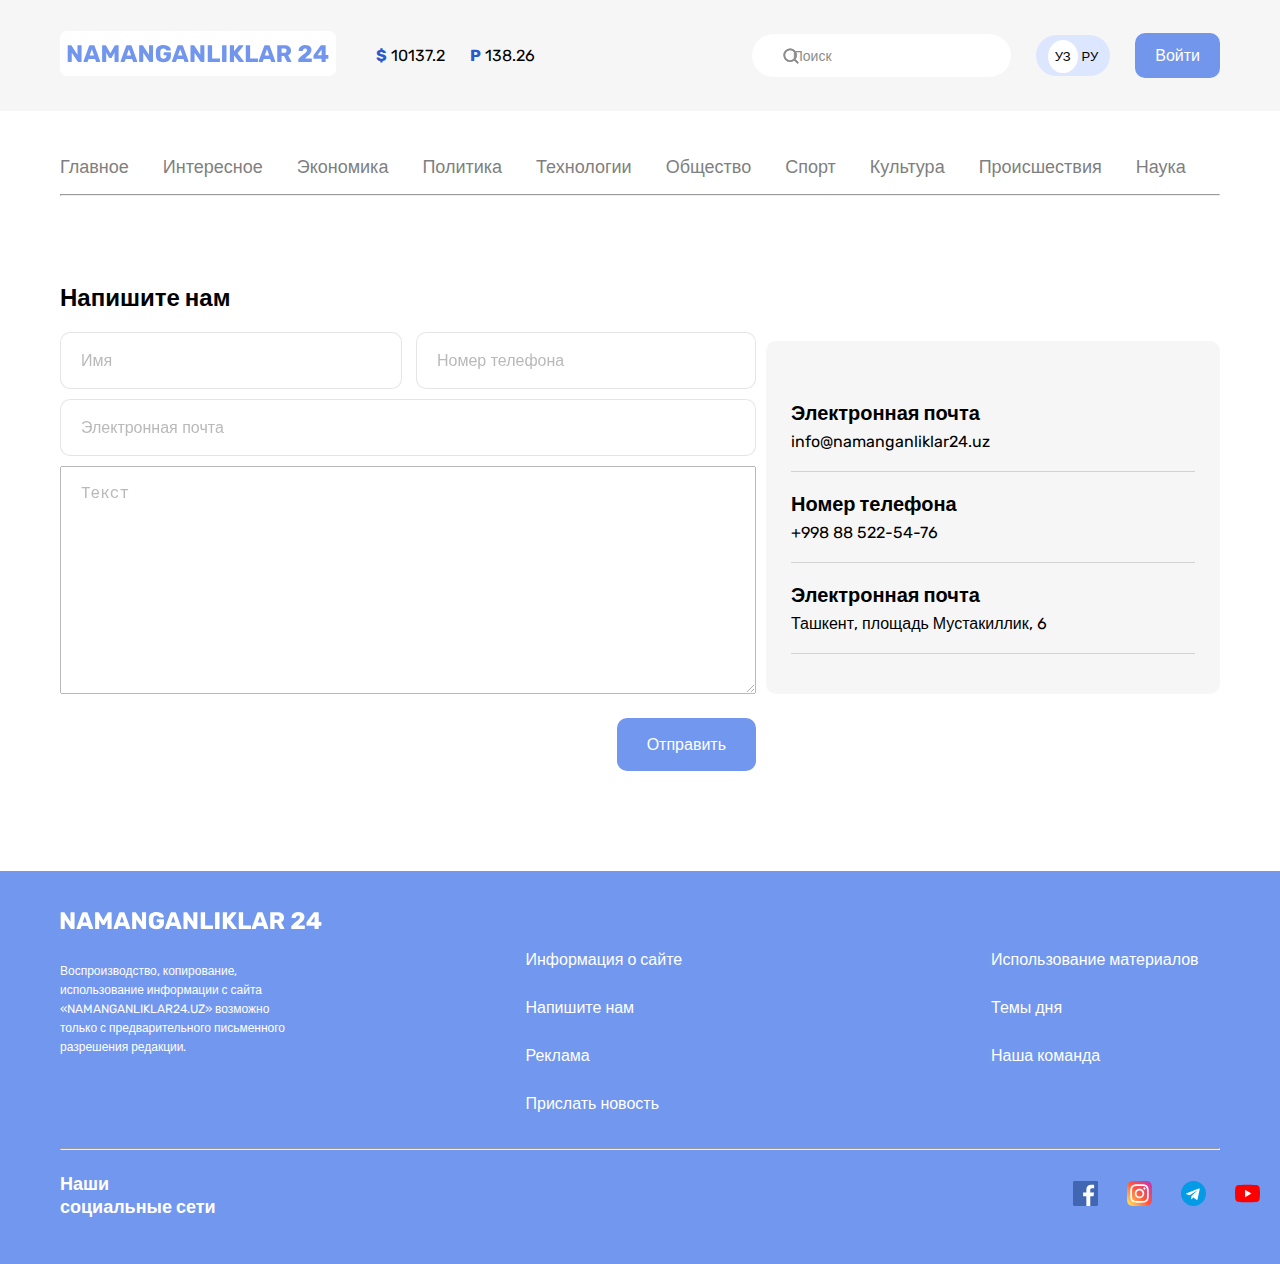
==== contact.html @ 3d121389 "add tags form" ====
<!DOCTYPE html>
<html lang="en">
<head>
    <meta charset="UTF-8">
    <meta http-equiv="X-UA-Compatible" content="IE=edge">
    <meta name="viewport" content="width=device-width, initial-scale=1.0">
    <link rel="stylesheet" href="./css/style.css">
    <title>Namanganliklar-24</title>
</head>
<body>
    <header>
        <div class="container">
            <div class="namangan-wrap">
                <div class="left-box">
                    <a class="left-link" href="./index.html"><img class="left-img" src="./imgs/NAMANGANLIKLAR 24.svg" alt="LOGO"></a>
        
                    <ul class="left-list" >
                        <li class="left-item"><span class="left-item-spn">$</span> 10137.2</li>
                        <li class="left-item2"><span class="left-item-spn">P</span> 138.26</li>
                    </ul>
                </div>
                
                <div class="right_box">
                    <form action="https://echo.htmlacademy.ru/" method="post" autocomplete="off">
                        <input class="right-inp" type="search" name="search" aria-label="to search" placeholder="Поиск">
                    </form>
                    <span class="right-links">
                        <a class="right-link1" href="#!">УЗ</a>
                        <a class="right-link" href="#!">РУ</a>
                    </span>
                    <button class="right-btn">Войти</button>
                </div>
            </div>
        </div>
    </header>
    <main>
        <section class="section-menu">
            <div class="container">
                <nav class="sec-nav">
                    <ul class="menu-list">
                        <li class="menu-item1"><a class="menu-link" href="./index.html">Главное</a></li>
                        <li class="menu-item"><a class="menu-link" href="./interesting.html">Интересное</a></li>
                        <li class="menu-item"><a class="menu-link" href="#!">Экономика</a></li>
                        <li class="menu-item"><a class="menu-link" href="#!">Политика</a></li>
                        <li class="menu-item"><a class="menu-link" href="#!">Технологии</a></li>
                        <li class="menu-item"><a class="menu-link" href="#!">Общество</a></li>
                        <li class="menu-item"><a class="menu-link" href="#!">Спорт</a></li>
                        <li class="menu-item"><a class="menu-link" href="#!">Культура</a></li>
                        <li class="menu-item"><a class="menu-link" href="#!">Происшествия</a></li>
                        <li class="menu-item"><a class="menu-link" href="#!">Наука</a></li>
                    </ul>
                </nav>
                <hr>
            </div>
        </section>

        <section class="contact">
            <div class="container">
                <div class="contact-box">
                    <form class="contact-form" action="https://echo.htmlacademy.ru/" method="post" autocomplete="off">
                        <h2 class="contact-title">Напишите нам</h2>
                        <input class="contact-inp" type="text" name="user_name" id="name" aria-label="Enter Your name" placeholder="Имя">
                        <input class="contact-inp2" type="tel" name="user_phone_number" id="tel" aria-label="Enter Your phone number" placeholder="Номер телефона">
                        <input class="contact-inp3" type="email" name="user_email" id="email" aria-label="Enter Your email" placeholder="Электронная почта">
                        <textarea class="contact-txt" name="user_commnet" id="comment" cols="30" rows="10" placeholder="Текст"></textarea>
                        <button class="form-btn" type="submit">Отправить</button>
                    </form>

                    <ul class="contact-list">
                        <li class="contact-item">
                            <h3 class="contact-title2">Электронная почта</h3>
                            <a class="contact-link" href="mailto:info@namanganliklar24.uz">info@namanganliklar24.uz</a>
                        </li>
                        <li class="contact-item">
                            <h3 class="contact-title2">Номер телефона</h3>
                            <a class="contact-link" href="tel:+998885225476">+998 88 522-54-76</a>
                        </li>
                        <li class="contact-item">
                            <address>
                                <h3 class="contact-title2">Электронная почта</h3>
                                <a class="contact-link" href="https://www.google.com/maps/place/6+%D0%9F%D0%BB%D0%BE%D1%89%D0%B0%D0%B4%D1%8C+%D0%9C%D1%83%D1%81%D1%82%D0%B0%D0%BA%D0%B8%D0%BB%D0%BB%D0%B8%D0%BA,+%D0%A2%D0%B0%D1%88%D0%BA%D0%B5%D0%BD%D1%82+100078/@41.3145639,69.2654968,17z/data=!3m1!4b1!4m5!3m4!1s0x38ae8b3d4801cfa7:0xa47963500c773c82!8m2!3d41.3145639!4d69.2654968" target="blank">Ташкент, площадь Мустакиллик, 6 </a>
                            </address>
                        </li>
                    </ul>
                </div>
            </div>
        </section>
    </main>

    <footer>
        <div class="container">
            <div class="foot-box">
               <div class="top_box">
                <a class="top-link" href="./index.html"><img class="top-img" src="./imgs/logo.svg" alt="LOGO"></a>
    
                <ul class="top-list">
                    <li class="top-item" ><p class="top-item-text" >Воспроизводство, копирование, использование информации с сайта «NAMANGANLIKLAR24.UZ» возможно только с предварительного письменного разрешения редакции.
                    </p></li>
    
                    <li class="top-item">
                        <a class="top-lin2" href="#!">Информация о сайте</a>
                        <br>
                        <a class="top-link2" href="#!">Напишите нам</a>
                        <br>
                        <a class="top-link2" href="#!">Реклама</a>
                        <br>
                        <a class="top-link2" href="#!">Прислать новость</a>
                        <br>
                    </li>
    
                    <li class="top-item">
                        <a class="top-lin2" href="#!">Использование материалов</a>
                        <br>
                        <a class="top-link2" href="#!">Темы дня</a>
                        <br>
                        <a class="top-link2" href="#!">Наша команда</a>
                        <br>
                    </li>
                </ul>
                </div>
                <hr>
                <div class="bottom_box">
                <h2 class="bottom-title">Наши 
                    <br>
                    социальные сети</h2>
                <span class="bottom-span">
                    <a class="bottom-link" href="#!"><img class="bottom-img" src="./imgs/free-icon-facebook-1384053 1.svg" alt="Facebook"></a>
                    <a class="bottom-link" href="#!"><img class="bottom-img" src="./imgs/free-icon-instagram-2111463 1.svg" alt="Instagram"></a>
                    <a class="bottom-link" href="#!"><img class="bottom-img" src="./imgs/free-icon-telegram-2111646 1.svg" alt="Telegram"></a>
                    <a class="bottom-link" href="#!"><img class="bottom-img" src="./imgs/free-icon-youtube-1384060 1.svg" alt="YouTube"></a>
                </span>
                </div> 
            </div>
        </div>
    </footer>
</body>
</html>
---- css/style.css ----
@font-face {
    font-family: "Rubik";
    font-weight: 400;
    font-display: swap;
    src: url("../fonts/rubik-v20-latin-regular.woff2") format("woff2"), 
    url("../fonts/rubik-v20-latin-regular.woff") format("woff"); 
}

  @font-face {
    font-family: "Rubik";
    font-weight: 500;
    font-display: swap;
    src: url("../fonts/rubik-v20-latin-500.woff2") format("woff2"),
    url("../fonts/rubik-v20-latin-500.woff") format("woff");
}

  @font-face {
    font-family: "Rubik";
    font-weight: 700;
    font-display: swap;
    src: url("../fonts/rubik-v20-latin-700.woff2") format("woff2"),
    url("../fonts/rubik-v20-latin-700.woff") format("woff");
}

*{
    box-sizing: border-box;
    list-style: none;
    text-decoration: none;
}

body {
    margin: 0;
    font-family: 'Rubik', "Arial", sans-serif;
}

.container {
    width: 1200px;
    margin: auto;
    padding: 0 20px;
}

header {
    padding: 30px 0;
    background: #F6F6F6;
}

.namangan-wrap{
    display: flex;
    justify-content: space-between;
    align-items: center;
}

 .left-box {
    display: flex;
    align-items: center;
}

 .left-list {
    display: flex;
    margin-right: 41px;
}

.left-item2 {
    margin-left: 25px;
}

.left-item-spn {
    font-style: normal;
    font-weight: 700;
    font-size: 16px;
    line-height: 19px;
    color: #2959CE;
    flex: none;
    order: 0;
    flex-grow: 0;
}

.right-links {
    background: #DCE6FF;
    border-radius: 39px;
    padding: 11px 12px;
    margin-left: 25px;
}

.right-link1 {
    font-style: normal;
    font-weight: 400;
    font-size: 13px;
    line-height: 12px;
    text-align: center;
    color: #000000;
    background: #FFFFFF;
    border-radius: 50%;
    padding: 9px 7px;
}

.right-link {
    font-style: normal;
    font-weight: 400;
    font-size: 13px;
    line-height: 12px;
    text-align: center;
    color: #000000;
}

.right_box {
    display: flex;
    align-items: center;
}

.right-inp {
    background-image: url("../imgs/search.svg");
    background-repeat: no-repeat;
    background-size: 20px 20px;
    background-position: calc(50% - 90px);
    background-color: #FFFFFF;
    border: none;
    border-radius: 60px;
    padding: 15px 41px 13px 41px;
}

.right-inp::placeholder {
    font-size: 14px;
    font-weight: 400;
    line-height: 17px;
    color: #8D8D8D;
}

.right-btn {
    font-style: normal;
    font-weight: 500;
    font-size: 16px;
    line-height: 19px;
    color: #FFFFFF;
    background: #7296EC;
    border: none;
    border-radius: 10px;
    padding: 13px 20px;
    margin-left: 25px;
    cursor: pointer;
}

.section-menu {
    padding-top: 30px;
}

.menu-list {
    display: flex; 
    padding: 0;
}

.menu-item {
    margin-left: 34px;
}

.menu-link {
    font-style: normal;
    font-weight: 500;
    font-size: 18px;
    line-height: 21px;
    text-align: center;
    color: #7F7F7F;
    flex: none;
    order: 3;
    flex-grow: 0;
}

.shopme-img {
    width: 1200px;
    height: 128px;
}

.asite-link {
    display: block; 
    margin-top: 40px;
}

.news {
    padding-top: 50px;
    padding-bottom: 60px;
}

.germany-list {
    padding: 0;
    display: flex;
}

.germany-item1 {
    width: 394px;
    padding: 19px 17px;
    background: #F6F6F6;
    border-radius: 15px;
    margin-left: 10px;
    padding-right: 17px;
    padding-bottom: 15px;
    padding-left: 17px;
}

.germany-item {
    width: 394px;
    padding: 19px 17px;
    background: #F6F6F6;
    border-radius: 15px;
    margin-left: 10px;
    padding-right: 17px;
    padding-bottom: 15px;
    padding-left: 17px;
}

.germany-img {
    width: 359px;
    height: 165px;
}

.germany-title {
    font-style: normal;
    font-weight: 700;
    font-size: 20px;
    line-height: 26px;
    color: #000000; 
}

.germany-text {
    font-style: normal;
    font-weight: 400;
    font-size: 16px;
    line-height: 22px;
    color: #4A4B4C;
}

.germany-span {
    display: flex;
    align-items: center;
}

.germany-span::before {
    content: "";
    display: block;
    width: 20px;
    height: 20px;
    background-image: url("../imgs/KB.png");
}

.bottom-text {
    font-weight: 400;
    font-size: 12px;
    line-height: 14px;
    color: #5E5F61;
    margin-left: 10px;
}

.art {
    padding-bottom: 60px;
}

article {
    width: 1050px;
    display: flex;
    justify-content: space-between;
    align-items: center;
    background-image: url("../imgs/Group 35 1.jpg");
    background-repeat: no-repeat;
    background-size: cover;
    border-radius: 5px;
    margin: auto;
    padding: 25px 71px 25px 29px;
}

.art-link {
    background: #F78B3B;
    border-radius: 10px;
    padding: 13px 30px;
}


.art-title {
    font-style: normal;
    font-weight: 700;
    font-size: 20px;
    line-height: 26px;
    color: #000000;
}

.art-link {
    font-style: normal;
    font-weight: 500;
    font-size: 20px;
    line-height: 24px;
    color: #FFFFFF;
}
.world {
    padding-bottom: 100px;
}

.world-title {
    font-style: normal;
    font-weight: 500;
    font-size: 24px;
    line-height: 28px;
    color: #000000;
}

.world-box {
    display: flex; 
    justify-content: space-between;
}

.news-wrap {
    background: #F6F6F6; 
    display: flex; 
    align-items: center;
    margin-top: 10px; 
    border-radius: 15px;
}

.news-wrap2 {
    background: #F6F6F6; 
    display: flex; 
    align-items: center;
    margin-top: 10px; 
    border-radius: 15px;
}

.news-img {
    width: 210px; 
    height: 165px; 
    margin: auto;
    margin-left: 17px;
}

.news-list {
    width: 535px;
    padding: 0;
    margin-left: 15px;
}

.news-wrap::before {
    content: "";
    display: block;
    width: 210px;
    height: 165px;
    background-image: url("../imgs/fly.jpg");
    margin-right: 15px;
    margin-left: 17px;
}

.news-wrap:nth-child(2)::before {
    content: "";
    display: block;
    width: 210px;
    height: 165px;
    background-image: url("../imgs/berlin@2x.jpg");
    margin-right: 15px;
    margin-left: 17px;
}

.news-wrap:nth-child(3)::before {
    content: "";
    display: block;
    width: 210px;
    height: 165px;
    background-image: url("../imgs/people (1).jpg");
    margin-right: 15px;
    margin-left: 17px;
}

.news-wrap:nth-child(4)::before {
    content: "";
    display: block;
    width: 210px;
    height: 165px;
    background-image: url("../imgs/xitoy (1).jpg");
    margin-right: 15px;
    margin-left: 17px;
}

.news-wrap2:nth-child(1)::before {
    content: "";
    display: block;
    width: 210px;
    height: 165px;
    background-image: url("../imgs/Tashkent.jpg");
    margin-right: 15px;
    margin-left: 17px;
}

.news-wrap2:nth-child(2)::before {
    content: "";
    display: block;
    width: 210px;
    height: 165px;
    background-image: url("../imgs/aplle.jpg");
    margin-right: 15px;
    margin-left: 17px;
}

.news-wrap2:nth-child(3)::before {
    content: "";
    display: block;
    width: 210px;
    height: 165px;
    background-image: url("../imgs/halo.jpg");
    margin-right: 15px;
    margin-left: 17px;
}
.news-wrap2:nth-child(4)::before {
    content: "";
    display: block;
    width: 210px;
    height: 165px;
    background-image: url("../imgs/red-line.jpg");
    margin-right: 15px;
    margin-left: 17px;
}
.news-wrap2:nth-child(5)::before {
    content: "";
    display: block;
    width: 210px;
    height: 165px;
    background-image: url("../imgs/iphone-13.jpg");
    margin-right: 15px;
    margin-left: 17px;
}
.news-wrap2:nth-child(6)::before {
    content: "";
    display: block;
    width: 210px;
    height: 165px;
    background-image: url("../imgs/xitoy-2.jpg");
    margin-right: 15px;
    margin-left: 17px;
}
.news-wrap2:nth-child(7)::before {
    content: "";
    display: block;
    width: 210px;
    height: 165px;
    background-image: url("../imgs/tesla.jpg");
    margin-right: 15px;
    margin-left: 17px;
}


.news-item3 {
    display: flex;
    align-items: center;
}

.news-item3::before {
    content: "";
    display: block;
    width: 20px;
    height: 20px;
    background-image: url("../imgs/KB.png");
}

.news-title {
    font-style: normal;
    font-weight: 700;
    font-size: 20px;
    line-height: 26px;
    color: #000000; 
}


.news-text {
    font-style: normal;
    font-weight: 400;
    font-size: 16px;
    line-height: 22px;
    color: #4A4B4C;
}

.news-text2 {
    font-style: normal;
    font-weight: 400;
    font-size: 12px;
    line-height: 14px;
    color: #5E5F61;
    margin-left: 10px;
}

.all-link {
    display: block;
    font-style: normal;
    font-weight: 500;
    font-size: 16px;
    line-height: 19px;
    color: #000000;
    background: #EAEAEA;
    border-radius: 10px;     
    border-radius: 10px;
    margin-top: 17px;
    padding: 17px 343px;
}

.basic {
    width: 393px; 
    margin-left: 10px;
    background: #F6F6F6;
    border-radius: 15px;
    padding-bottom: 10px;
}

.basic-list {
    padding: 0;
}


.basic-title {
    font-style: normal;
    font-weight: 700;
    font-size: 24px;
    line-height: 28px;
    color: #000000; 
    margin-left: 17px;
}

.item-list {
    padding: 0;
    margin-left: 17px;
    margin-top: 40px;
}

.item2-title {
    font-style: normal;
    font-weight: 500;
    font-size: 18px;
    line-height: 24px;
    color: #000000;
}

.item2-text {
    font-style: normal;
    font-weight: 400;
    font-size: 13px;
    line-height: 15px;
    color: #5E5F61;
    flex: none;
    order: 1;
    flex-grow: 0;
}

.olmos-banner {
    display: block;
    margin-top: 10px;
    margin-left: 10px;
}

.olmos-img {
    width: 393px;
    height: 338px;
}


footer {
    background: #7297EF; 
    padding-top: 40px; 
    padding-bottom: 30px;
}

.top-list {
    display: flex; 
    justify-content: space-between;
    padding: 0;
}
.top-item {
    width: 229px;
}

.top-item-text {
    font-weight: 400;
    font-size: 12px;
    line-height: 19px;
    color: #FFFFFF;
}

.top-lin2 {
    display: block;
    font-style: normal;
    font-weight: 500;
    font-size: 16px;
    line-height: 19px;
    color: #FFFFFF;
}

.top-link2 {
    display: block;
    font-style: normal;
    font-weight: 500;
    font-size: 16px;
    line-height: 19px;
    color: #FFFFFF;
    margin-top: 10px;   
}

.bottom_box {
    width: 1200px; 
    display: flex; 
    align-items: center; 
    justify-content: space-between;
}

.bottom-title {
    font-style: normal;
    font-weight: 700;
    font-size: 18px;
    line-height: 23px;
    color: #FFFFFF;
}

.bottom-img {
    margin-left: 25px;
}

.contact {
    padding-top: 60px;
    padding-bottom: 100px;
}

.contact-box {
    display: flex;
    justify-content: space-between;
    align-items: center;
}

.contact-form {
    width: 696px;
}

.contact-title {
    font-weight: 700;
    font-size: 24px;
    line-height: 28px;
    color: #000000;
    margin-bottom: 20px;
}

.contact-inp {
    width: 342px;
    background: #FFFFFF;
    border: 1px solid rgba(0, 0, 0, 0.2);
    border-radius: 10px;
    padding: 18px 20px; 
    margin-right: 10px;   
    font-weight: 400;
    font-size: 16px;
    line-height: 19px;
    color: #000000;
    opacity: 0.5;
}

.contact-inp2 {
    width: 340px;
    background: #FFFFFF;
    border: 1px solid rgba(0, 0, 0, 0.2);
    border-radius: 10px;
    padding: 18px 20px;  
    font-weight: 400;
    font-size: 16px;
    line-height: 19px;
    color: #000000;
    opacity: 0.5;  
}

.contact-inp3 {
    width: 696px;
    display: block;
    background: #FFFFFF;
    border: 1px solid rgba(0, 0, 0, 0.2);
    border-radius: 10px;
    margin-top: 10px;
    margin-bottom: 10px;
    padding: 18px 20px;  
    font-weight: 400;
    font-size: 16px;
    line-height: 19px;
    color: #000000;
    opacity: 0.5;
}

.contact-txt {
    width: 696px;
    padding: 18px 20px;
    font-weight: 400;
    font-size: 16px;
    line-height: 19px;
    color: #000000;
    opacity: 0.5;
    margin-bottom: 20px;
}

.form-btn {
    display: block;
    background: #7297EF;
    border-radius: 10px;
    border: none;
    font-weight: 500;
    font-size: 16px;
    line-height: 19px;
    color: #FFFFFF;
    margin-left: auto;
    padding: 17px 30px;
}

.contact-list {
    width: 494px;
    margin-left: 10px;
    background: #F6F6F6;
    border-radius: 10px;
    padding: 40px 25px;
}

.contact-item  {
    border-bottom: 1px solid #D2D2D2;
    padding-bottom: 20px;
}

.contact-title2 {
    font-style: normal;
    font-weight: 700;
    font-size: 20px;
    line-height: 24px;
    color: #000000;
    margin-top: 20px;
    margin-bottom: 7px;
}

.contact-link {
    font-style: normal;
    font-weight: 400;
    font-size: 16px;
    line-height: 19px;
    color: #000000;
    text-decoration: none;
    margin-bottom: 20px;
}
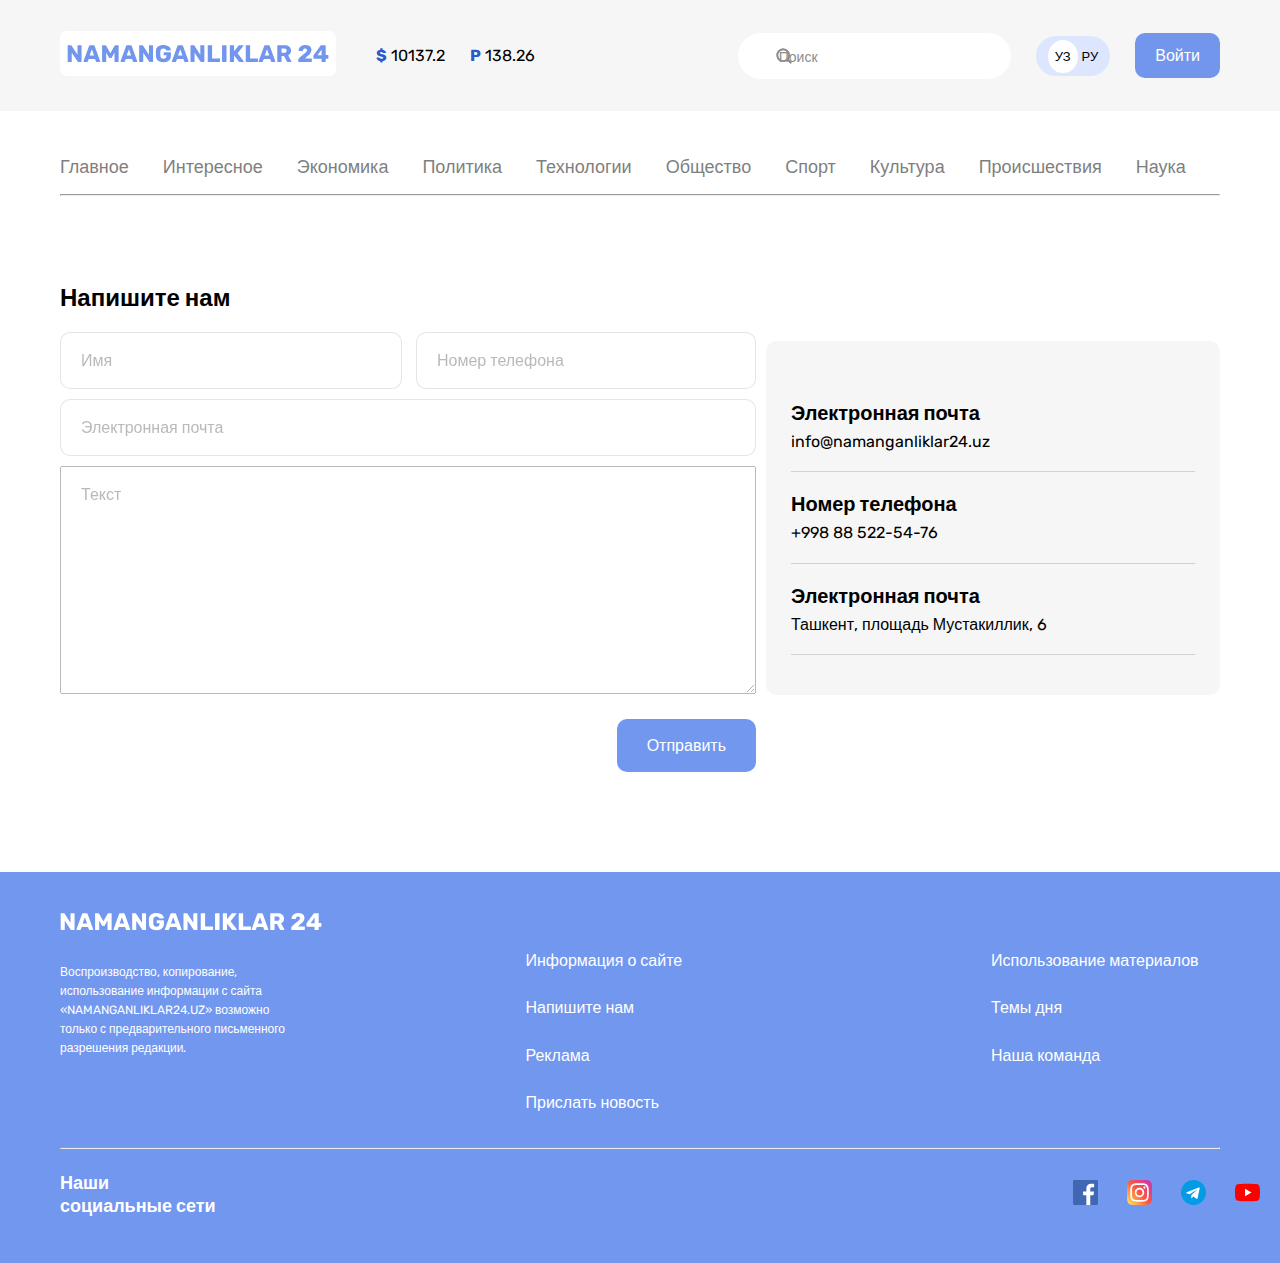
==== commit 65f0c086: "Add main.min.css files" ====
--- a/contact.html
+++ b/contact.html
@@ -4,7 +4,9 @@
     <meta charset="UTF-8">
     <meta http-equiv="X-UA-Compatible" content="IE=edge">
     <meta name="viewport" content="width=device-width, initial-scale=1.0">
-    <link rel="stylesheet" href="./css/style.css">
+    <!-- <link rel="stylesheet" href="./css/normalize.css"> -->
+    <!-- <link rel="stylesheet" href="./css/style.css"> -->
+    <link rel="stylesheet" href="./css/main.min.css">
     <title>Namanganliklar-24</title>
 </head>
 <body>
--- a/css/style.css
+++ b/css/style.css
@@ -1,3 +1,10 @@
+/*
+* Prefixed by https://autoprefixer.github.io
+* PostCSS: v8.4.14,
+* Autoprefixer: v10.4.7
+* Browsers: last 4 version
+*/
+
 @font-face {
     font-family: "Rubik";
     font-weight: 400;
@@ -23,7 +30,8 @@
 }
 
 *{
-    box-sizing: border-box;
+    -webkit-box-sizing: border-box;
+            box-sizing: border-box;
     list-style: none;
     text-decoration: none;
 }
@@ -45,17 +53,29 @@
 }
 
 .namangan-wrap{
-    display: flex;
-    justify-content: space-between;
-    align-items: center;
+    display: -webkit-box;
+    display: -ms-flexbox;
+    display: flex;
+    -webkit-box-pack: justify;
+        -ms-flex-pack: justify;
+            justify-content: space-between;
+    -webkit-box-align: center;
+        -ms-flex-align: center;
+            align-items: center;
 }
 
  .left-box {
-    display: flex;
-    align-items: center;
+    display: -webkit-box;
+    display: -ms-flexbox;
+    display: flex;
+    -webkit-box-align: center;
+        -ms-flex-align: center;
+            align-items: center;
 }
 
  .left-list {
+    display: -webkit-box;
+    display: -ms-flexbox;
     display: flex;
     margin-right: 41px;
 }
@@ -70,9 +90,14 @@
     font-size: 16px;
     line-height: 19px;
     color: #2959CE;
-    flex: none;
-    order: 0;
-    flex-grow: 0;
+    -webkit-box-flex: 0;
+        -ms-flex: none;
+            flex: none;
+    -webkit-box-ordinal-group: 1;
+        -ms-flex-order: 0;
+            order: 0;
+    -ms-flex-positive: 0;
+        flex-grow: 0;
 }
 
 .right-links {
@@ -104,8 +129,12 @@
 }
 
 .right_box {
-    display: flex;
-    align-items: center;
+    display: -webkit-box;
+    display: -ms-flexbox;
+    display: flex;
+    -webkit-box-align: center;
+        -ms-flex-align: center;
+            align-items: center;
 }
 
 .right-inp {
@@ -119,6 +148,34 @@
     padding: 15px 41px 13px 41px;
 }
 
+.right-inp::-webkit-input-placeholder {
+    font-size: 14px;
+    font-weight: 400;
+    line-height: 17px;
+    color: #8D8D8D;
+}
+
+.right-inp::-moz-placeholder {
+    font-size: 14px;
+    font-weight: 400;
+    line-height: 17px;
+    color: #8D8D8D;
+}
+
+.right-inp:-ms-input-placeholder {
+    font-size: 14px;
+    font-weight: 400;
+    line-height: 17px;
+    color: #8D8D8D;
+}
+
+.right-inp::-ms-input-placeholder {
+    font-size: 14px;
+    font-weight: 400;
+    line-height: 17px;
+    color: #8D8D8D;
+}
+
 .right-inp::placeholder {
     font-size: 14px;
     font-weight: 400;
@@ -145,6 +202,8 @@
 }
 
 .menu-list {
+    display: -webkit-box;
+    display: -ms-flexbox;
     display: flex; 
     padding: 0;
 }
@@ -160,9 +219,14 @@
     line-height: 21px;
     text-align: center;
     color: #7F7F7F;
-    flex: none;
-    order: 3;
-    flex-grow: 0;
+    -webkit-box-flex: 0;
+        -ms-flex: none;
+            flex: none;
+    -webkit-box-ordinal-group: 4;
+        -ms-flex-order: 3;
+            order: 3;
+    -ms-flex-positive: 0;
+        flex-grow: 0;
 }
 
 .shopme-img {
@@ -182,6 +246,8 @@
 
 .germany-list {
     padding: 0;
+    display: -webkit-box;
+    display: -ms-flexbox;
     display: flex;
 }
 
@@ -229,8 +295,12 @@
 }
 
 .germany-span {
-    display: flex;
-    align-items: center;
+    display: -webkit-box;
+    display: -ms-flexbox;
+    display: flex;
+    -webkit-box-align: center;
+        -ms-flex-align: center;
+            align-items: center;
 }
 
 .germany-span::before {
@@ -255,9 +325,15 @@
 
 article {
     width: 1050px;
-    display: flex;
-    justify-content: space-between;
-    align-items: center;
+    display: -webkit-box;
+    display: -ms-flexbox;
+    display: flex;
+    -webkit-box-pack: justify;
+        -ms-flex-pack: justify;
+            justify-content: space-between;
+    -webkit-box-align: center;
+        -ms-flex-align: center;
+            align-items: center;
     background-image: url("../imgs/Group 35 1.jpg");
     background-repeat: no-repeat;
     background-size: cover;
@@ -301,22 +377,34 @@
 }
 
 .world-box {
+    display: -webkit-box;
+    display: -ms-flexbox;
     display: flex; 
-    justify-content: space-between;
+    -webkit-box-pack: justify; 
+        -ms-flex-pack: justify; 
+            justify-content: space-between;
 }
 
 .news-wrap {
     background: #F6F6F6; 
+    display: -webkit-box; 
+    display: -ms-flexbox; 
     display: flex; 
-    align-items: center;
+    -webkit-box-align: center; 
+        -ms-flex-align: center; 
+            align-items: center;
     margin-top: 10px; 
     border-radius: 15px;
 }
 
 .news-wrap2 {
     background: #F6F6F6; 
+    display: -webkit-box; 
+    display: -ms-flexbox; 
     display: flex; 
-    align-items: center;
+    -webkit-box-align: center; 
+        -ms-flex-align: center; 
+            align-items: center;
     margin-top: 10px; 
     border-radius: 15px;
 }
@@ -442,8 +530,12 @@
 
 
 .news-item3 {
-    display: flex;
-    align-items: center;
+    display: -webkit-box;
+    display: -ms-flexbox;
+    display: flex;
+    -webkit-box-align: center;
+        -ms-flex-align: center;
+            align-items: center;
 }
 
 .news-item3::before {
@@ -536,9 +628,14 @@
     font-size: 13px;
     line-height: 15px;
     color: #5E5F61;
-    flex: none;
-    order: 1;
-    flex-grow: 0;
+    -webkit-box-flex: 0;
+        -ms-flex: none;
+            flex: none;
+    -webkit-box-ordinal-group: 2;
+        -ms-flex-order: 1;
+            order: 1;
+    -ms-flex-positive: 0;
+        flex-grow: 0;
 }
 
 .olmos-banner {
@@ -560,8 +657,12 @@
 }
 
 .top-list {
+    display: -webkit-box;
+    display: -ms-flexbox;
     display: flex; 
-    justify-content: space-between;
+    -webkit-box-pack: justify; 
+        -ms-flex-pack: justify; 
+            justify-content: space-between;
     padding: 0;
 }
 .top-item {
@@ -596,9 +697,15 @@
 
 .bottom_box {
     width: 1200px; 
+    display: -webkit-box; 
+    display: -ms-flexbox; 
     display: flex; 
-    align-items: center; 
-    justify-content: space-between;
+    -webkit-box-align: center; 
+        -ms-flex-align: center; 
+            align-items: center; 
+    -webkit-box-pack: justify; 
+        -ms-flex-pack: justify; 
+            justify-content: space-between;
 }
 
 .bottom-title {
@@ -619,9 +726,15 @@
 }
 
 .contact-box {
-    display: flex;
-    justify-content: space-between;
-    align-items: center;
+    display: -webkit-box;
+    display: -ms-flexbox;
+    display: flex;
+    -webkit-box-pack: justify;
+        -ms-flex-pack: justify;
+            justify-content: space-between;
+    -webkit-box-align: center;
+        -ms-flex-align: center;
+            align-items: center;
 }
 
 .contact-form {
@@ -734,4 +847,55 @@
     color: #000000;
     text-decoration: none;
     margin-bottom: 20px;
+}
+
+.tesla {
+    padding-top: 50px;
+    padding-bottom: 60px;
+}
+
+.tesla-all {
+    display: -webkit-box;
+    display: -ms-flexbox;
+    display: flex;
+}
+
+.tesla-box {
+    width: 797px;
+    margin-right: 10px;
+}
+
+.tesla-span {
+    display: -webkit-box;
+    display: -ms-flexbox;
+    display: flex;
+    -webkit-box-align: center;
+        -ms-flex-align: center;
+            align-items: center;
+}
+
+.tesla-img {
+    width: 30px;
+    height: 30px;
+    margin-right: 10px;
+}
+
+.tesla-title {
+    font-weight: 500;
+    font-size: 26px;
+    line-height: 36px;
+    color: #000000;
+    margin-bottom: 20px;
+}
+
+.tesla-txt {
+    font-weight: 400;
+    font-size: 20px;
+    line-height: 30px;
+    color: #000000;
+    margin-bottom: 24px;
+}
+
+.tesla-txt:last-of-type {
+    margin-bottom: 50px;
 }--- a/css/main.min.css
+++ b/css/main.min.css
@@ -0,0 +1 @@
+html {line-height: 1.15;-webkit-text-size-adjust: 100%;}body {margin: 0;}main {display: block;}h1 {font-size: 2em;margin: 0.67em 0;}hr {box-sizing: content-box;height: 0;overflow: visible;}pre {font-family: monospace, monospace;font-size: 1em;}a {background-color: transparent;}abbr[title] {border-bottom: none;text-decoration: underline;text-decoration: underline dotted;}b, strong {font-weight: bolder;}code, kbd, samp {font-family: monospace, monospace;font-size: 1em;}small {font-size: 80%;}sub, sup {font-size: 75%;line-height: 0;position: relative;vertical-align: baseline;}sub {bottom: -0.25em;}sup {top: -0.5em;}img {border-style: none;}button, input, optgroup, select, textarea {font-family: inherit;font-size: 100%;line-height: 1.15;margin: 0;}button, input {overflow: visible;}button, select {text-transform: none;}button, [type="button"], [type="reset"], [type="submit"] {-webkit-appearance: button;}button::-moz-focus-inner, [type="button"]::-moz-focus-inner, [type="reset"]::-moz-focus-inner, [type="submit"]::-moz-focus-inner {border-style: none;padding: 0;}button:-moz-focusring, [type="button"]:-moz-focusring, [type="reset"]:-moz-focusring, [type="submit"]:-moz-focusring {outline: 1px dotted ButtonText;}fieldset {padding: 0.35em 0.75em 0.625em;}legend {box-sizing: border-box;color: inherit;display: table;max-width: 100%;padding: 0;white-space: normal;}progress {vertical-align: baseline;}textarea {overflow: auto;}[type="checkbox"], [type="radio"] {box-sizing: border-box;padding: 0;}[type="number"]::-webkit-inner-spin-button, [type="number"]::-webkit-outer-spin-button {height: auto;}[type="search"] {-webkit-appearance: textfield;outline-offset: -2px;}[type="search"]::-webkit-search-decoration {-webkit-appearance: none;}::-webkit-file-upload-button {-webkit-appearance: button;font: inherit;}details {display: block;}summary {display: list-item;}template {display: none;}[hidden] {display: none;}  @font-face {font-family: "Rubik";font-weight: 400;font-display: swap;src: url("../fonts/rubik-v20-latin-regular.woff2") format("woff2"), url("../fonts/rubik-v20-latin-regular.woff") format("woff");}@font-face {font-family: "Rubik";font-weight: 500;font-display: swap;src: url("../fonts/rubik-v20-latin-500.woff2") format("woff2"), url("../fonts/rubik-v20-latin-500.woff") format("woff");}@font-face {font-family: "Rubik";font-weight: 700;font-display: swap;src: url("../fonts/rubik-v20-latin-700.woff2") format("woff2"), url("../fonts/rubik-v20-latin-700.woff") format("woff");}*{-webkit-box-sizing: border-box;box-sizing: border-box;list-style: none;text-decoration: none;}body {margin: 0;font-family: 'Rubik', "Arial", sans-serif;}.container {width: 1200px;margin: auto;padding: 0 20px;}header {padding: 30px 0;background: #F6F6F6;}.namangan-wrap{display: -webkit-box;display: -ms-flexbox;display: flex;-webkit-box-pack: justify;-ms-flex-pack: justify;justify-content: space-between;-webkit-box-align: center;-ms-flex-align: center;align-items: center;}.left-box {display: -webkit-box;display: -ms-flexbox;display: flex;-webkit-box-align: center;-ms-flex-align: center;align-items: center;}.left-list {display: -webkit-box;display: -ms-flexbox;display: flex;margin-right: 41px;}.left-item2 {margin-left: 25px;}.left-item-spn {font-style: normal;font-weight: 700;font-size: 16px;line-height: 19px;color: #2959CE;-webkit-box-flex: 0;-ms-flex: none;flex: none;-webkit-box-ordinal-group: 1;-ms-flex-order: 0;order: 0;-ms-flex-positive: 0;flex-grow: 0;}.right-links {background: #DCE6FF;border-radius: 39px;padding: 11px 12px;margin-left: 25px;}.right-link1 {font-style: normal;font-weight: 400;font-size: 13px;line-height: 12px;text-align: center;color: #000000;background: #FFFFFF;border-radius: 50%;padding: 9px 7px;}.right-link {font-style: normal;font-weight: 400;font-size: 13px;line-height: 12px;text-align: center;color: #000000;}.right_box {display: -webkit-box;display: -ms-flexbox;display: flex;-webkit-box-align: center;-ms-flex-align: center;align-items: center;}.right-inp {background-image: url("../imgs/search.svg");background-repeat: no-repeat;background-size: 20px 20px;background-position: calc(50% - 90px);background-color: #FFFFFF;border: none;border-radius: 60px;padding: 15px 41px 13px 41px;}.right-inp::-webkit-input-placeholder {font-size: 14px;font-weight: 400;line-height: 17px;color: #8D8D8D;}.right-inp::-moz-placeholder {font-size: 14px;font-weight: 400;line-height: 17px;color: #8D8D8D;}.right-inp:-ms-input-placeholder {font-size: 14px;font-weight: 400;line-height: 17px;color: #8D8D8D;}.right-inp::-ms-input-placeholder {font-size: 14px;font-weight: 400;line-height: 17px;color: #8D8D8D;}.right-inp::placeholder {font-size: 14px;font-weight: 400;line-height: 17px;color: #8D8D8D;}.right-btn {font-style: normal;font-weight: 500;font-size: 16px;line-height: 19px;color: #FFFFFF;background: #7296EC;border: none;border-radius: 10px;padding: 13px 20px;margin-left: 25px;cursor: pointer;}.section-menu {padding-top: 30px;}.menu-list {display: -webkit-box;display: -ms-flexbox;display: flex;padding: 0;}.menu-item {margin-left: 34px;}.menu-link {font-style: normal;font-weight: 500;font-size: 18px;line-height: 21px;text-align: center;color: #7F7F7F;-webkit-box-flex: 0;-ms-flex: none;flex: none;-webkit-box-ordinal-group: 4;-ms-flex-order: 3;order: 3;-ms-flex-positive: 0;flex-grow: 0;}.shopme-img {width: 1200px;height: 128px;}.asite-link {display: block;margin-top: 40px;}.news {padding-top: 50px;padding-bottom: 60px;}.germany-list {padding: 0;display: -webkit-box;display: -ms-flexbox;display: flex;}.germany-item1 {width: 394px;padding: 19px 17px;background: #F6F6F6;border-radius: 15px;margin-left: 10px;padding-right: 17px;padding-bottom: 15px;padding-left: 17px;}.germany-item {width: 394px;padding: 19px 17px;background: #F6F6F6;border-radius: 15px;margin-left: 10px;padding-right: 17px;padding-bottom: 15px;padding-left: 17px;}.germany-img {width: 359px;height: 165px;}.germany-title {font-style: normal;font-weight: 700;font-size: 20px;line-height: 26px;color: #000000;}.germany-text {font-style: normal;font-weight: 400;font-size: 16px;line-height: 22px;color: #4A4B4C;}.germany-span {display: -webkit-box;display: -ms-flexbox;display: flex;-webkit-box-align: center;-ms-flex-align: center;align-items: center;}.germany-span::before {content: "";display: block;width: 20px;height: 20px;background-image: url("../imgs/KB.png");}.bottom-text {font-weight: 400;font-size: 12px;line-height: 14px;color: #5E5F61;margin-left: 10px;}.art {padding-bottom: 60px;}article {width: 1050px;display: -webkit-box;display: -ms-flexbox;display: flex;-webkit-box-pack: justify;-ms-flex-pack: justify;justify-content: space-between;-webkit-box-align: center;-ms-flex-align: center;align-items: center;background-image: url("../imgs/Group 35 1.jpg");background-repeat: no-repeat;background-size: cover;border-radius: 5px;margin: auto;padding: 25px 71px 25px 29px;}.art-link {background: #F78B3B;border-radius: 10px;padding: 13px 30px;}.art-title {font-style: normal;font-weight: 700;font-size: 20px;line-height: 26px;color: #000000;}.art-link {font-style: normal;font-weight: 500;font-size: 20px;line-height: 24px;color: #FFFFFF;}.world {padding-bottom: 100px;}.world-title {font-style: normal;font-weight: 500;font-size: 24px;line-height: 28px;color: #000000;}.world-box {display: -webkit-box;display: -ms-flexbox;display: flex;-webkit-box-pack: justify;-ms-flex-pack: justify;justify-content: space-between;}.news-wrap {background: #F6F6F6;display: -webkit-box;display: -ms-flexbox;display: flex;-webkit-box-align: center;-ms-flex-align: center;align-items: center;margin-top: 10px;border-radius: 15px;}.news-wrap2 {background: #F6F6F6;display: -webkit-box;display: -ms-flexbox;display: flex;-webkit-box-align: center;-ms-flex-align: center;align-items: center;margin-top: 10px;border-radius: 15px;}.news-img {width: 210px;height: 165px;margin: auto;margin-left: 17px;}.news-list {width: 535px;padding: 0;margin-left: 15px;}.news-wrap::before {content: "";display: block;width: 210px;height: 165px;background-image: url("../imgs/fly.jpg");margin-right: 15px;margin-left: 17px;}.news-wrap:nth-child(2)::before {content: "";display: block;width: 210px;height: 165px;background-image: url("../imgs/berlin@2x.jpg");margin-right: 15px;margin-left: 17px;}.news-wrap:nth-child(3)::before {content: "";display: block;width: 210px;height: 165px;background-image: url("../imgs/people (1).jpg");margin-right: 15px;margin-left: 17px;}.news-wrap:nth-child(4)::before {content: "";display: block;width: 210px;height: 165px;background-image: url("../imgs/xitoy (1).jpg");margin-right: 15px;margin-left: 17px;}.news-wrap2:nth-child(1)::before {content: "";display: block;width: 210px;height: 165px;background-image: url("../imgs/Tashkent.jpg");margin-right: 15px;margin-left: 17px;}.news-wrap2:nth-child(2)::before {content: "";display: block;width: 210px;height: 165px;background-image: url("../imgs/aplle.jpg");margin-right: 15px;margin-left: 17px;}.news-wrap2:nth-child(3)::before {content: "";display: block;width: 210px;height: 165px;background-image: url("../imgs/halo.jpg");margin-right: 15px;margin-left: 17px;}.news-wrap2:nth-child(4)::before {content: "";display: block;width: 210px;height: 165px;background-image: url("../imgs/red-line.jpg");margin-right: 15px;margin-left: 17px;}.news-wrap2:nth-child(5)::before {content: "";display: block;width: 210px;height: 165px;background-image: url("../imgs/iphone-13.jpg");margin-right: 15px;margin-left: 17px;}.news-wrap2:nth-child(6)::before {content: "";display: block;width: 210px;height: 165px;background-image: url("../imgs/xitoy-2.jpg");margin-right: 15px;margin-left: 17px;}.news-wrap2:nth-child(7)::before {content: "";display: block;width: 210px;height: 165px;background-image: url("../imgs/tesla.jpg");margin-right: 15px;margin-left: 17px;}.news-item3 {display: -webkit-box;display: -ms-flexbox;display: flex;-webkit-box-align: center;-ms-flex-align: center;align-items: center;}.news-item3::before {content: "";display: block;width: 20px;height: 20px;background-image: url("../imgs/KB.png");}.news-title {font-style: normal;font-weight: 700;font-size: 20px;line-height: 26px;color: #000000;}.news-text {font-style: normal;font-weight: 400;font-size: 16px;line-height: 22px;color: #4A4B4C;}.news-text2 {font-style: normal;font-weight: 400;font-size: 12px;line-height: 14px;color: #5E5F61;margin-left: 10px;}.all-link {display: block;font-style: normal;font-weight: 500;font-size: 16px;line-height: 19px;color: #000000;background: #EAEAEA;border-radius: 10px;border-radius: 10px;margin-top: 17px;padding: 17px 343px;}.basic {width: 393px;margin-left: 10px;background: #F6F6F6;border-radius: 15px;padding-bottom: 10px;}.basic-list {padding: 0;}.basic-title {font-style: normal;font-weight: 700;font-size: 24px;line-height: 28px;color: #000000;margin-left: 17px;}.item-list {padding: 0;margin-left: 17px;margin-top: 40px;}.item2-title {font-style: normal;font-weight: 500;font-size: 18px;line-height: 24px;color: #000000;}.item2-text {font-style: normal;font-weight: 400;font-size: 13px;line-height: 15px;color: #5E5F61;-webkit-box-flex: 0;-ms-flex: none;flex: none;-webkit-box-ordinal-group: 2;-ms-flex-order: 1;order: 1;-ms-flex-positive: 0;flex-grow: 0;}.olmos-banner {display: block;margin-top: 10px;margin-left: 10px;}.olmos-img {width: 393px;height: 338px;}footer {background: #7297EF;padding-top: 40px;padding-bottom: 30px;}.top-list {display: -webkit-box;display: -ms-flexbox;display: flex;-webkit-box-pack: justify;-ms-flex-pack: justify;justify-content: space-between;padding: 0;}.top-item {width: 229px;}.top-item-text {font-weight: 400;font-size: 12px;line-height: 19px;color: #FFFFFF;}.top-lin2 {display: block;font-style: normal;font-weight: 500;font-size: 16px;line-height: 19px;color: #FFFFFF;}.top-link2 {display: block;font-style: normal;font-weight: 500;font-size: 16px;line-height: 19px;color: #FFFFFF;margin-top: 10px;}.bottom_box {width: 1200px;display: -webkit-box;display: -ms-flexbox;display: flex;-webkit-box-align: center;-ms-flex-align: center;align-items: center;-webkit-box-pack: justify;-ms-flex-pack: justify;justify-content: space-between;}.bottom-title {font-style: normal;font-weight: 700;font-size: 18px;line-height: 23px;color: #FFFFFF;}.bottom-img {margin-left: 25px;}.contact {padding-top: 60px;padding-bottom: 100px;}.contact-box {display: -webkit-box;display: -ms-flexbox;display: flex;-webkit-box-pack: justify;-ms-flex-pack: justify;justify-content: space-between;-webkit-box-align: center;-ms-flex-align: center;align-items: center;}.contact-form {width: 696px;}.contact-title {font-weight: 700;font-size: 24px;line-height: 28px;color: #000000;margin-bottom: 20px;}.contact-inp {width: 342px;background: #FFFFFF;border: 1px solid rgba(0, 0, 0, 0.2);border-radius: 10px;padding: 18px 20px;margin-right: 10px;font-weight: 400;font-size: 16px;line-height: 19px;color: #000000;opacity: 0.5;}.contact-inp2 {width: 340px;background: #FFFFFF;border: 1px solid rgba(0, 0, 0, 0.2);border-radius: 10px;padding: 18px 20px;font-weight: 400;font-size: 16px;line-height: 19px;color: #000000;opacity: 0.5;}.contact-inp3 {width: 696px;display: block;background: #FFFFFF;border: 1px solid rgba(0, 0, 0, 0.2);border-radius: 10px;margin-top: 10px;margin-bottom: 10px;padding: 18px 20px;font-weight: 400;font-size: 16px;line-height: 19px;color: #000000;opacity: 0.5;}.contact-txt {width: 696px;padding: 18px 20px;font-weight: 400;font-size: 16px;line-height: 19px;color: #000000;opacity: 0.5;margin-bottom: 20px;}.form-btn {display: block;background: #7297EF;border-radius: 10px;border: none;font-weight: 500;font-size: 16px;line-height: 19px;color: #FFFFFF;margin-left: auto;padding: 17px 30px;}.contact-list {width: 494px;margin-left: 10px;background: #F6F6F6;border-radius: 10px;padding: 40px 25px;}.contact-item {border-bottom: 1px solid #D2D2D2;padding-bottom: 20px;}.contact-title2 {font-style: normal;font-weight: 700;font-size: 20px;line-height: 24px;color: #000000;margin-top: 20px;margin-bottom: 7px;}.contact-link {font-style: normal;font-weight: 400;font-size: 16px;line-height: 19px;color: #000000;text-decoration: none;margin-bottom: 20px;}.tesla {padding-top: 50px;padding-bottom: 60px;}.tesla-all {display: -webkit-box;display: -ms-flexbox;display: flex;}.tesla-box {width: 797px;margin-right: 10px;}.tesla-span {display: -webkit-box;display: -ms-flexbox;display: flex;-webkit-box-align: center;-ms-flex-align: center;align-items: center;}.tesla-img {width: 30px;height: 30px;margin-right: 10px;}.tesla-title {font-weight: 500;font-size: 26px;line-height: 36px;color: #000000;margin-bottom: 20px;}.tesla-txt {font-weight: 400;font-size: 20px;line-height: 30px;color: #000000;margin-bottom: 24px;}.tesla-txt:last-of-type {margin-bottom: 50px;}